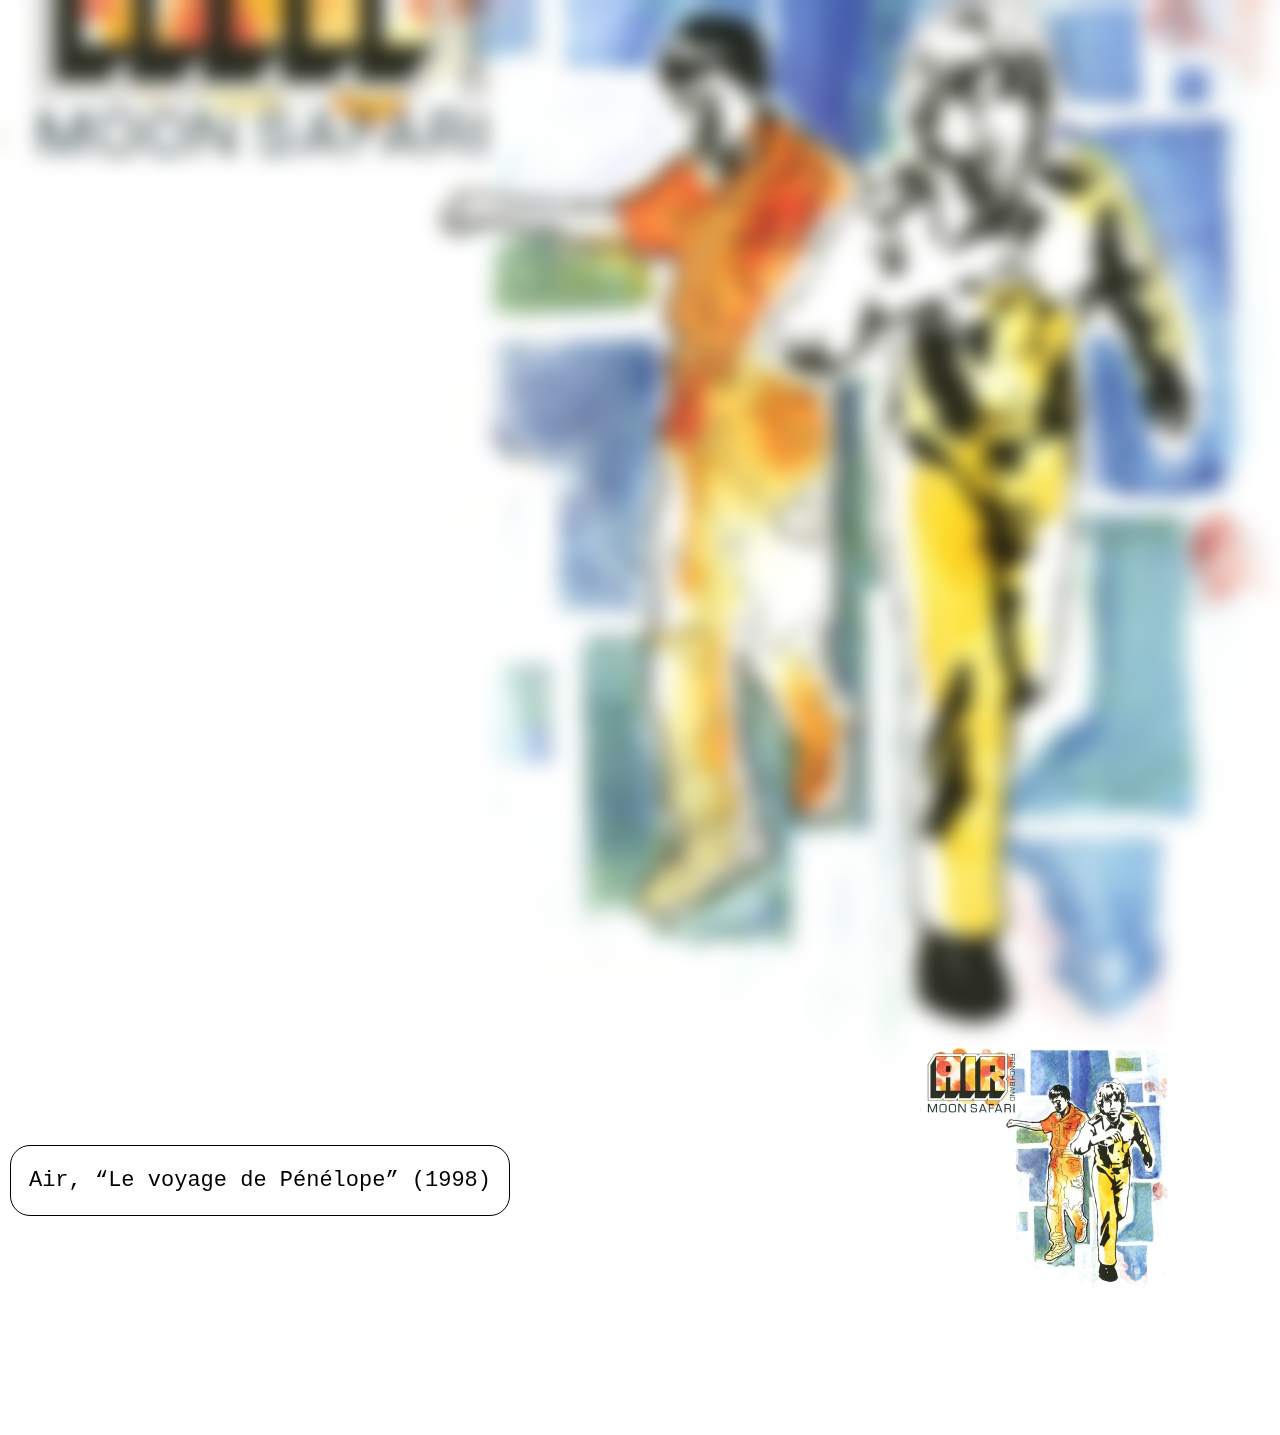
==== Air.html @ fbe4a55f "commit with first song page" ====
<!DOCTYPE html>
<html>

<head>
    <title>Air Penelope v1</title>
    <link rel="stylesheet" type="text/css" href="./styles/air.css" media="screen" />
</head>
    
<body>
    <audio id="background-song" autoplay loop>
        <source src="./songs/Le voyage de Penelope.mp3" type="audio/mp3">
    </audio>
    <div class="outermost-cont">
        <div class="paragraph-container">
            <p id="air-hidden1" class="hidden bubble">Of his creative process, the poet John Ashbery once said, “I feel that poetry is going on all the time inside, an <a href="test123">underground stream</a>. One can let down one's bucket and bring the poem back up.”</p>
            <p id="air-hidden2" class="hidden bubble">Naturally, it was my older siblings who picked the music as they schlepped me along Vermont's back roads to playdates and rec league soccer games. There was Depeche Mode, Fischerspooner, The Blow, so many others…</p>
            <p id="air-hidden3" class="hidden bubble">…and Air. I latched on quick to Air and haven't let go since.</p>
            <p id="air-hidden4" class="hidden bubble">For all the time I've spent with Air's music, the band still surprises me. This song—the last on Moon Safari—fades in with <a href="test123">a funhouse</a> of jumbled, echoing piano melodies.</p>
            <p id="air-hidden5" class="hidden bubble">Then, come 0:38, these two mecs let down their bucket and pull up one of the slickest grooves they've ever made.<br><br>Ω</p>
        </div>
    </div>
    <footer>
        <div class="footer-content">
            <div class="song-title bubble">
                <p>Air, “Le voyage de Pénélope” (1998)</p>
            </div>
            <div class="album-art"></div>
        </div>
    </footer>
    <script src="./scripts/main.js"></script>
</body>


</html>
---- styles/air.css ----
* {
  box-sizing: border-box;
}

html {
  height: 100%;
  width: 100%;
}

@import url('https://fonts.googleapis.com/css2?family=Cutive+Mono&family=DM+Sans:opsz@9..40&display=swap');

body {
  margin: 0px;
  padding: 0px;
  font-family: 'Cutive Mono', monospace;
  background-image: url('../images/air-album-art.jpg');
  background-size: cover;
  background-position: center;
  background-repeat: no-repeat;
  backdrop-filter: blur(10px);
  min-width: 100%;
  min-height: 100%;
  font-size: 22px;
}

.outermost-cont {
  display: flex;
  flex-flow: column;
  justify-content: space-between;
}

.paragraph-container {
  margin: 0;
  padding: 0;
  max-height: 80%;
  width: 100%;
  display: flex;
  flex-direction: column;
  align-items: center;
}

.bubble {
  background-color: rgba(255, 255, 255, 0.5);
  color: black;
  border: 1px;
  border-style: solid;
  text-align: center;
  border-radius: 20px;
  padding: 10px;
  width: 400px;
}

.paragraph-container p {
  margin: 10px 0;
}

.paragraph-container p:nth-child(even) {
  margin-right: 300px;
}

.paragraph-container p:nth-child(odd) {
  margin-left: 300px;
}

.footer-content {
  padding: 10px;
  height: 400px;
  display: flex;
  flex-direction: row;
  justify-content: space-between;
  align-items: flex-start;
  margin-right: 100px;
}

.song-title {
  width: 500px;
  text-align: center;
  padding: 0px;
  margin-top: 100px;
}

.album-art {
  background-image: url('../images/air-album-art.jpg');
  background-size: cover;
  width: 250px;
  height: 250px;
  border: 10px;
}

.hidden {
  opacity: 0;
  transition: opacity 1s ease-in-out;
}

.visible {
  opacity: 1;
}
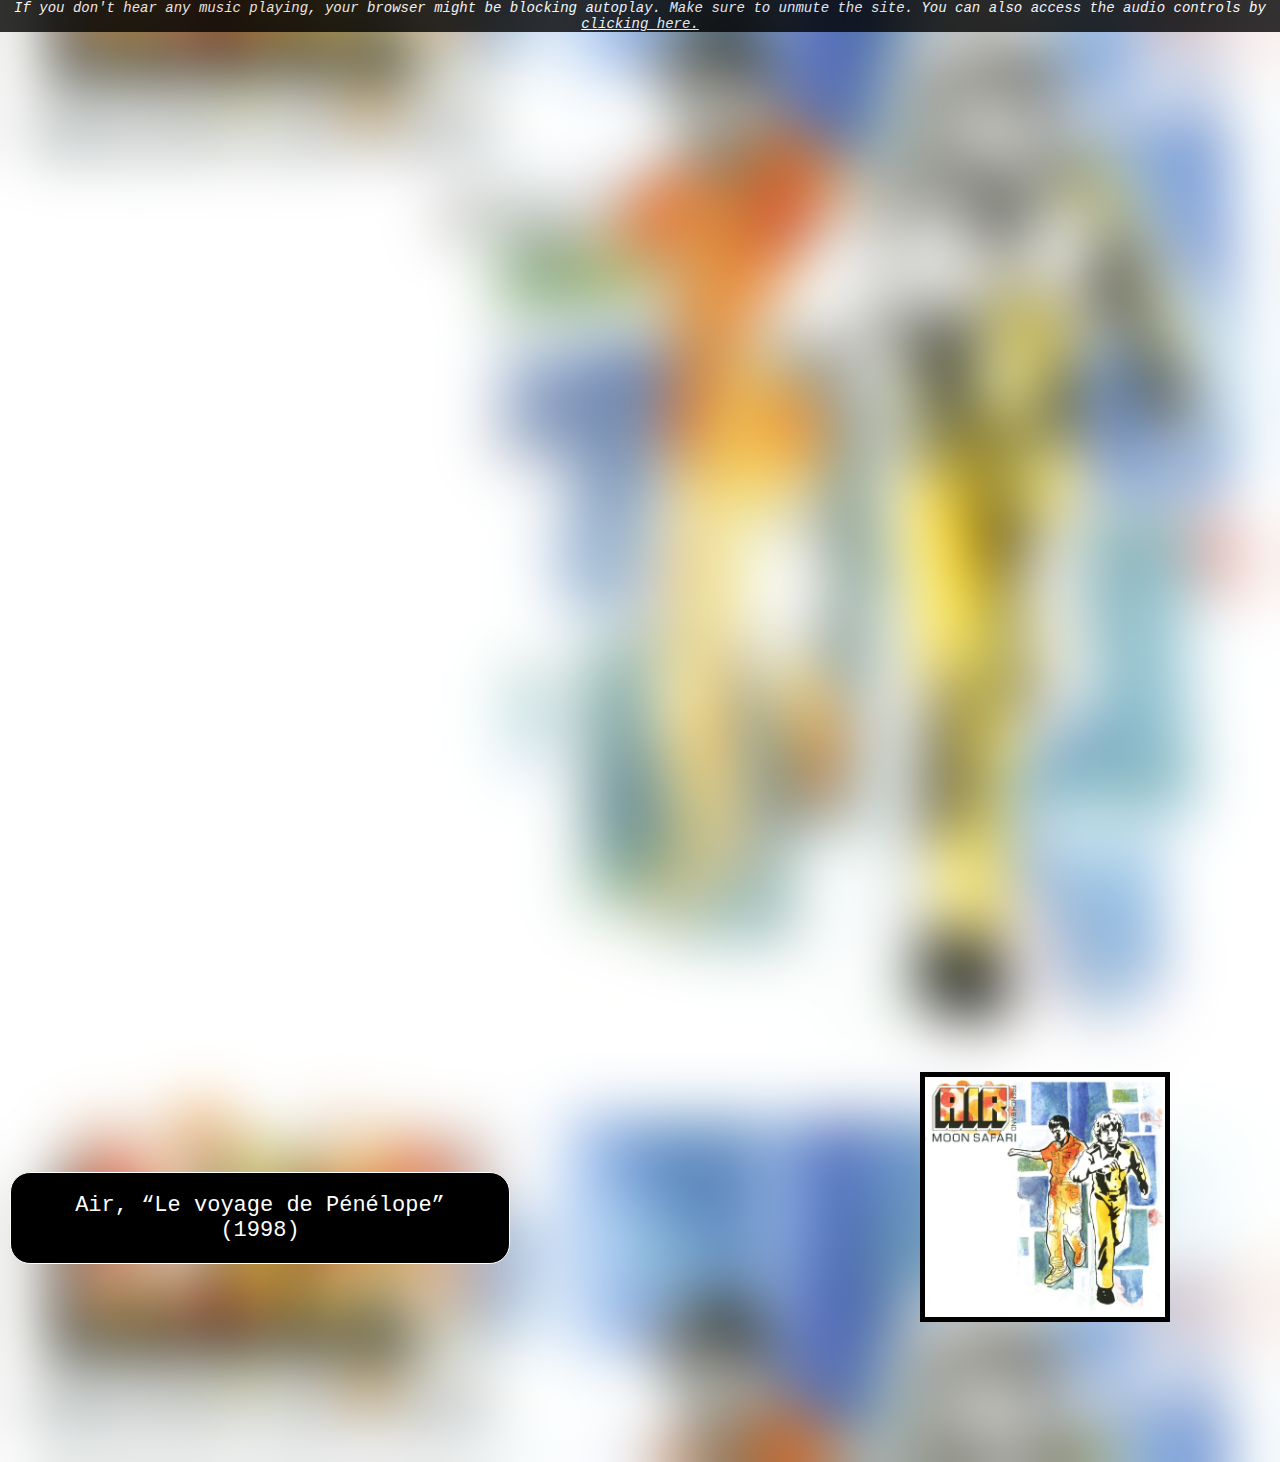
==== commit 76baff5b: "commit v2 10_10_23" ====
--- a/Air.html
+++ b/Air.html
@@ -2,7 +2,7 @@
 <html>
 
 <head>
-    <title>Air Penelope v1</title>
+    <title>Hyper-Playlist: Air</title>
     <link rel="stylesheet" type="text/css" href="./styles/air.css" media="screen" />
 </head>
     
@@ -10,20 +10,20 @@
     <audio id="background-song" autoplay loop>
         <source src="./songs/Le voyage de Penelope.mp3" type="audio/mp3">
     </audio>
+    <div class="error"><em>If you don't hear any music playing, your browser might be blocking autoplay. Make sure to unmute the site. You can also access the audio controls by <a id="fix" href="#">clicking here.</a></em></div>
     <div class="outermost-cont">
         <div class="paragraph-container">
-            <p id="air-hidden1" class="hidden bubble">Of his creative process, the poet John Ashbery once said, “I feel that poetry is going on all the time inside, an <a href="test123">underground stream</a>. One can let down one's bucket and bring the poem back up.”</p>
-            <p id="air-hidden2" class="hidden bubble">Naturally, it was my older siblings who picked the music as they schlepped me along Vermont's back roads to playdates and rec league soccer games. There was Depeche Mode, Fischerspooner, The Blow, so many others…</p>
-            <p id="air-hidden3" class="hidden bubble">…and Air. I latched on quick to Air and haven't let go since.</p>
-            <p id="air-hidden4" class="hidden bubble">For all the time I've spent with Air's music, the band still surprises me. This song—the last on Moon Safari—fades in with <a href="test123">a funhouse</a> of jumbled, echoing piano melodies.</p>
-            <p id="air-hidden5" class="hidden bubble">Then, come 0:38, these two mecs let down their bucket and pull up one of the slickest grooves they've ever made.<br><br>Ω</p>
+            <p></p>
+            <p id="air-hidden1" class="hidden bubble">Of his creative process, the poet John Ashbery once said, “I feel that poetry is going on all the time inside, an <a href="Extremely Bad Man.html">underground</a> stream. One can let down one's bucket and bring the poem back up.” (1/5)</p>
+            <p id="air-hidden2" class="hidden bubble">Naturally, it was my older siblings who picked the music as they schlepped me along Vermont's back roads to playdates and rec league soccer games. There was Depeche Mode, Fischerspooner, The Blow, so many others… (2/5)</p>
+            <p id="air-hidden3" class="hidden bubble">…and Air. I latched on quick to Air and <a href="Durutti Column.html">haven't let go</a> since. (3/5)</p>
+            <p id="air-hidden4" class="hidden bubble">For all the time I've spent with Air's music, the band still surprises me. This song — the last on <em>Moon Safari</em> — fades in with a funhouse of jumbled, echoing piano melodies. (4/5)</p>
+            <p id="air-hidden5" class="hidden bubble">Then, come 0:38, these two <em>mecs</em> let down their bucket and pull up one of the <a href="George Benson.html">slickest grooves</a> they've ever made. (5/5)</p>
         </div>
     </div>
     <footer>
         <div class="footer-content">
-            <div class="song-title bubble">
-                <p>Air, “Le voyage de Pénélope” (1998)</p>
-            </div>
+            <div class="song-title bubble">Air, “Le voyage de Pénélope” (1998)</div>
             <div class="album-art"></div>
         </div>
     </footer>
--- a/styles/air.css
+++ b/styles/air.css
@@ -16,11 +16,27 @@
   background-image: url('../images/air-album-art.jpg');
   background-size: cover;
   background-position: center;
-  background-repeat: no-repeat;
-  backdrop-filter: blur(10px);
+  background-repeat: repeat;
+  backdrop-filter: blur(30px);
   min-width: 100%;
   min-height: 100%;
   font-size: 22px;
+}
+
+a {
+  color: salmon;
+}
+
+.error {
+  font-size: 14px;
+  background-color: black;
+  color: white;
+  opacity: 80%;
+  text-align: center;
+}
+
+.error a {
+  color: white;
 }
 
 .outermost-cont {
@@ -40,7 +56,7 @@
 }
 
 .bubble {
-  background-color: rgba(255, 255, 255, 0.5);
+  background-color: rgba(255, 255, 255, .8); /* to change opacity, adjust the final number here (between 0 and 1) */
   color: black;
   border: 1px;
   border-style: solid;
@@ -52,14 +68,6 @@
 
 .paragraph-container p {
   margin: 10px 0;
-}
-
-.paragraph-container p:nth-child(even) {
-  margin-right: 300px;
-}
-
-.paragraph-container p:nth-child(odd) {
-  margin-left: 300px;
 }
 
 .footer-content {
@@ -75,8 +83,10 @@
 .song-title {
   width: 500px;
   text-align: center;
-  padding: 0px;
+  padding: 20px;
   margin-top: 100px;
+  background-color: black;
+  color: white;
 }
 
 .album-art {
@@ -84,7 +94,8 @@
   background-size: cover;
   width: 250px;
   height: 250px;
-  border: 10px;
+  border: 5px;
+  border-style: solid;
 }
 
 .hidden {
